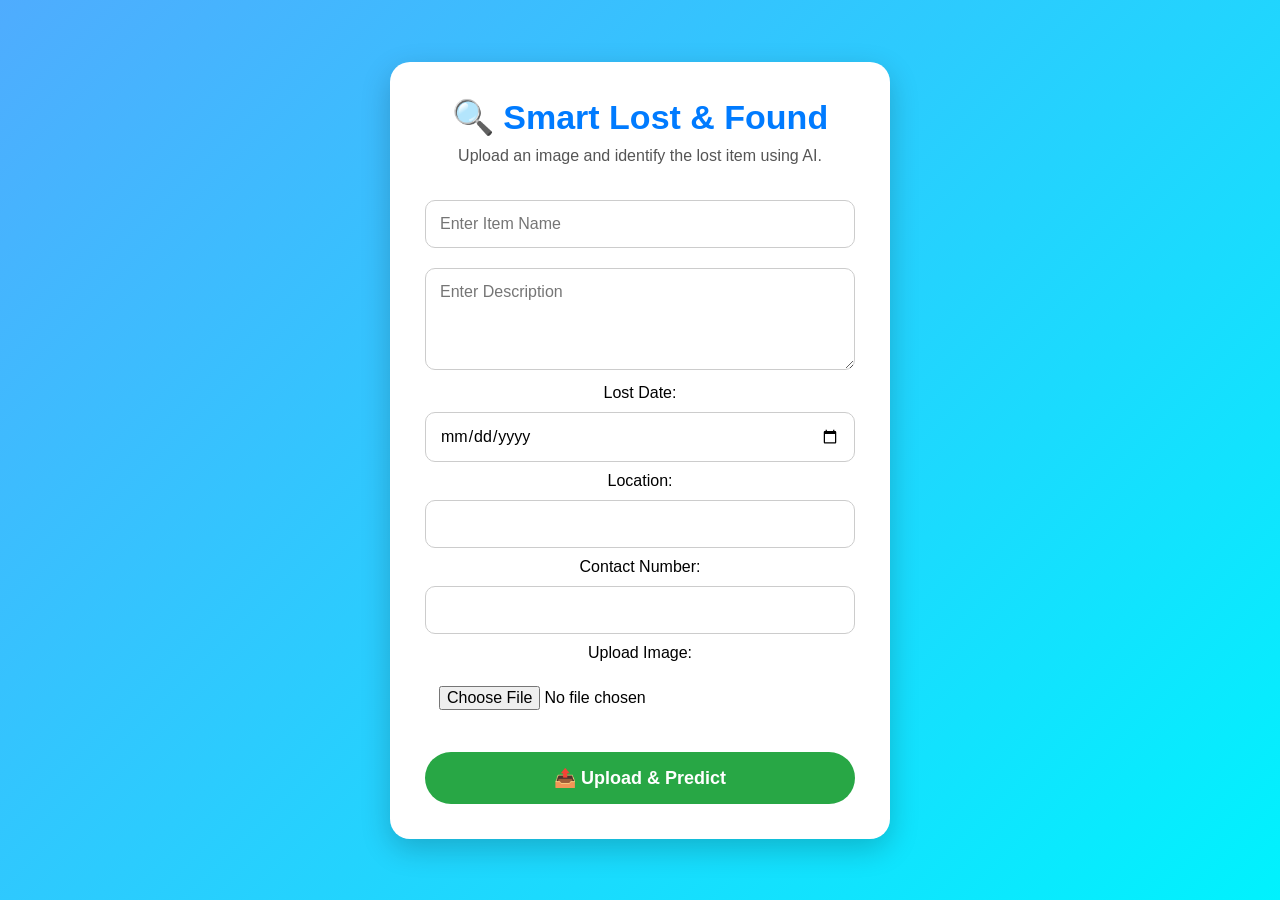
==== templates/test.html @ 40f059e7 "Initial project upload" ====
<!DOCTYPE html>
<html>
<head>
    <title>Smart Lost and Found</title>

    <style>
        *{
            margin:0;
            padding:0;
            box-sizing:border-box;
            font-family:Arial,sans-serif;
        }

        body{
            background:linear-gradient(135deg,#4facfe,#00f2fe);
            display:flex;
            justify-content:center;
            align-items:center;
            height:100vh;
        }

        .container{
            background:white;
            width:500px;
            padding:35px;
            border-radius:20px;
            box-shadow:0 10px 30px rgba(0,0,0,0.2);
            text-align:center;
        }

        h1{
            color:#007bff;
            margin-bottom:10px;
            font-size:34px;
        }

        p{
            color:#555;
            margin-bottom:25px;
        }

        input, textarea{
            width:100%;
            padding:14px;
            margin:10px 0;
            border:1px solid #ccc;
            border-radius:10px;
            font-size:16px;
        }

        input[type=file]{
            border:none;
        }

        button{
            width:100%;
            padding:15px;
            background:#28a745;
            color:white;
            border:none;
            border-radius:30px;
            font-size:18px;
            font-weight:bold;
            cursor:pointer;
            transition:.3s;
        }

        button:hover{
            background:#218838;
            transform:scale(1.03);
        }
    </style>

</head>

<body>

<div class="container">

    <h1>🔍 Smart Lost & Found</h1>
    <p>Upload an image and identify the lost item using AI.</p>

    <form action="/upload" method="POST" enctype="multipart/form-data">

        <input type="text" name="item_name" placeholder="Enter Item Name" required>

        <textarea name="description" rows="4" placeholder="Enter Description" required></textarea>

        <label>Lost Date:</label>
        <input type="date" name="lost_date" required>

        <label>Location:</label>
        <input type="text" name="location" required>

        <label>Contact Number:</label>
        <input type="text" name="contact" required>

        <label>Upload Image:</label>
        <input type="file" name="image" required>
        
        <br><br>

        <button type="submit">📤 Upload & Predict</button>

    </form>

</div>

</body>
</html>
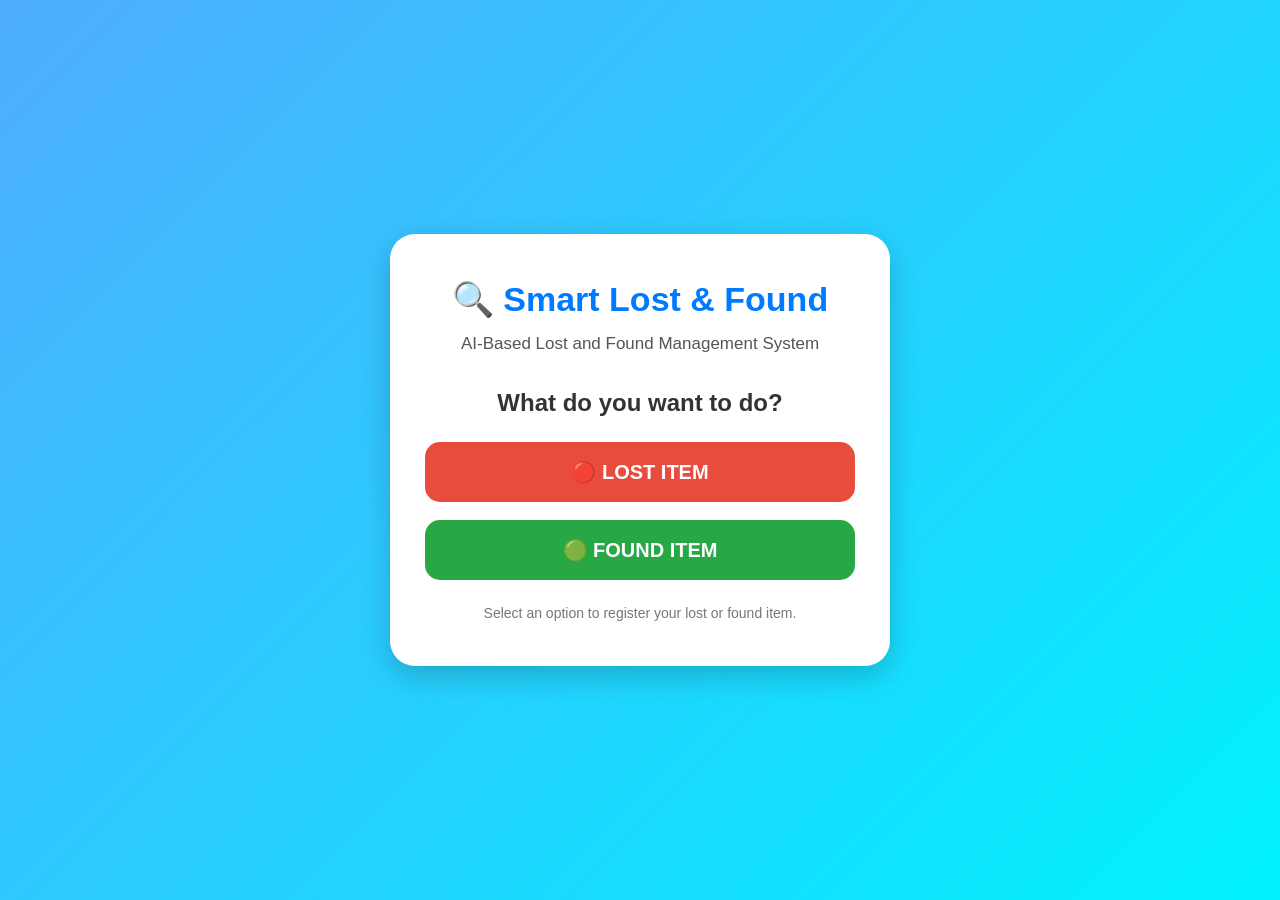
==== commit e3c8063c: "Update project files" ====
--- a/templates/test.html
+++ b/templates/test.html
@@ -8,66 +8,75 @@
             margin:0;
             padding:0;
             box-sizing:border-box;
-            font-family:Arial,sans-serif;
+            font-family:Arial, sans-serif;
         }
 
         body{
             background:linear-gradient(135deg,#4facfe,#00f2fe);
+            min-height:100vh;
             display:flex;
             justify-content:center;
             align-items:center;
-            height:100vh;
         }
 
         .container{
             background:white;
             width:500px;
-            padding:35px;
-            border-radius:20px;
+            padding:45px 35px;
+            border-radius:25px;
             box-shadow:0 10px 30px rgba(0,0,0,0.2);
             text-align:center;
         }
 
         h1{
             color:#007bff;
-            margin-bottom:10px;
+            margin-bottom:15px;
             font-size:34px;
         }
 
-        p{
+        .subtitle{
             color:#555;
+            margin-bottom:35px;
+            font-size:17px;
+        }
+
+        h2{
+            color:#333;
             margin-bottom:25px;
         }
 
-        input, textarea{
+        .menu-button{
+            display:block;
             width:100%;
-            padding:14px;
-            margin:10px 0;
-            border:1px solid #ccc;
-            border-radius:10px;
-            font-size:16px;
+            padding:18px;
+            margin:18px 0;
+            border:none;
+            border-radius:15px;
+            color:white;
+            font-size:20px;
+            font-weight:bold;
+            cursor:pointer;
+            text-decoration:none;
+            transition:0.3s;
         }
 
-        input[type=file]{
-            border:none;
+        .lost{
+            background:#e74c3c;
         }
 
-        button{
-            width:100%;
-            padding:15px;
+        .found{
             background:#28a745;
-            color:white;
-            border:none;
-            border-radius:30px;
-            font-size:18px;
-            font-weight:bold;
-            cursor:pointer;
-            transition:.3s;
         }
 
-        button:hover{
-            background:#218838;
+        .menu-button:hover{
             transform:scale(1.03);
+            box-shadow:0 8px 20px rgba(0,0,0,0.2);
+        }
+
+        .info{
+            margin-top:25px;
+            color:#777;
+            font-size:14px;
         }
     </style>
 
@@ -78,33 +87,42 @@
 <div class="container">
 
     <h1>🔍 Smart Lost & Found</h1>
-    <p>Upload an image and identify the lost item using AI.</p>
 
-    <form action="/upload" method="POST" enctype="multipart/form-data">
+    <p class="subtitle">
+        AI-Based Lost and Found Management System
+    </p>
 
-        <input type="text" name="item_name" placeholder="Enter Item Name" required>
+    <h2>What do you want to do?</h2>
 
-        <textarea name="description" rows="4" placeholder="Enter Description" required></textarea>
+    <!-- LOST ITEM -->
+    <a href="/" class="menu-button lost"
+       onclick="openLost(event)">
+        🔴 LOST ITEM
+    </a>
 
-        <label>Lost Date:</label>
-        <input type="date" name="lost_date" required>
+    <!-- FOUND ITEM -->
+    <a href="/found" class="menu-button found">
+        🟢 FOUND ITEM
+    </a>
 
-        <label>Location:</label>
-        <input type="text" name="location" required>
-
-        <label>Contact Number:</label>
-        <input type="text" name="contact" required>
-
-        <label>Upload Image:</label>
-        <input type="file" name="image" required>
-        
-        <br><br>
-
-        <button type="submit">📤 Upload & Predict</button>
-
-    </form>
+    <p class="info">
+        Select an option to register your lost or found item.
+    </p>
 
 </div>
 
+
+<script>
+
+function openLost(event){
+
+    event.preventDefault();
+
+    window.location.href = "/lost";
+
+}
+
+</script>
+
 </body>
 </html>
